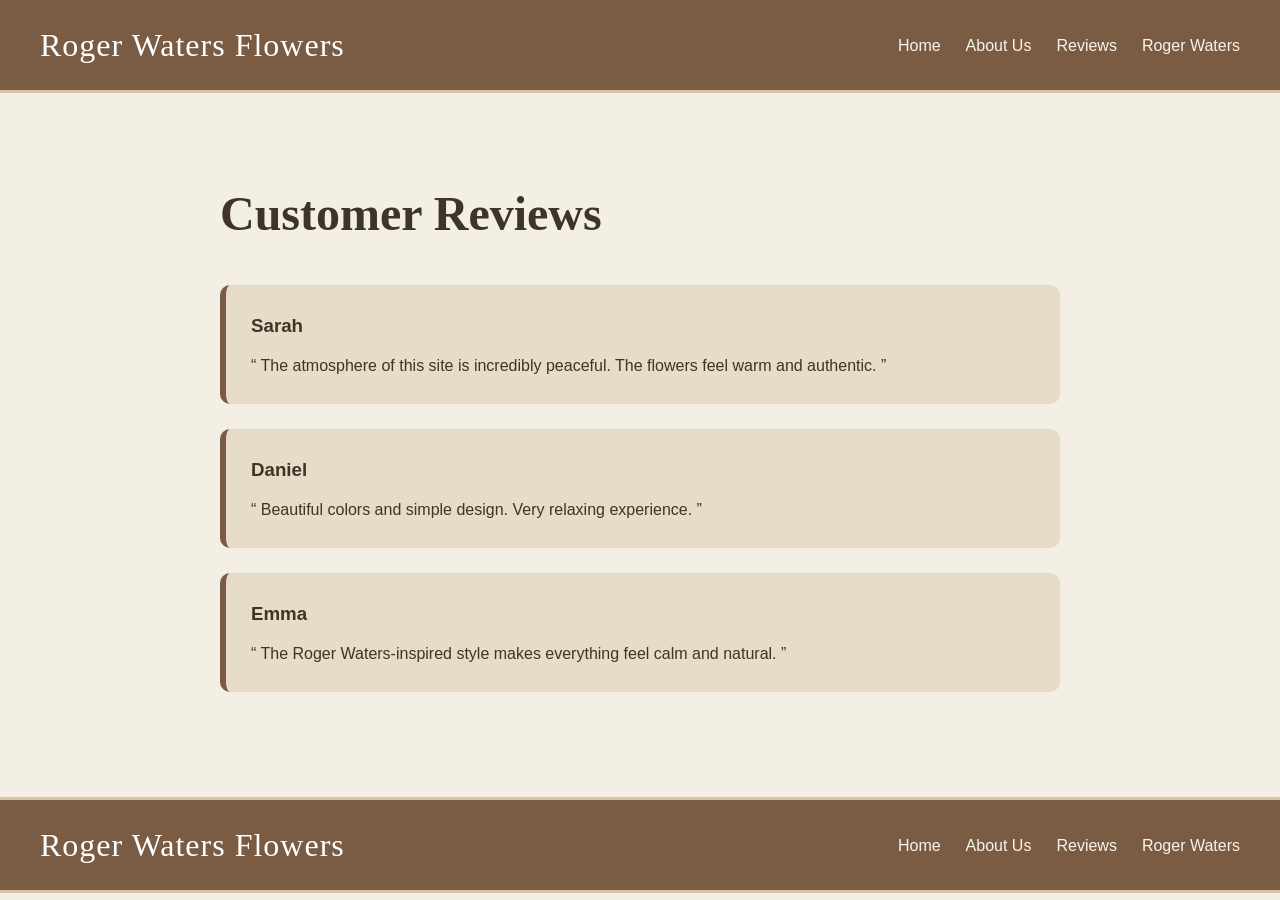
==== reviews.html @ 59c1c9ae "added review" ====
<!DOCTYPE html>
<html lang="en">
<head>
    <meta charset="UTF-8">
    <meta name="viewport" content="width=device-width, initial-scale=1.0">
    <title>Reviews</title>
    <link rel="stylesheet" href="style.css">
</head>
<body>

    <nav class="navbar">
        <div class="logo">Roger Waters Flowers</div>

        <ul class="nav-links">
            <li><a href="index.html">Home</a></li>
            <li><a href="about.html">About Us</a></li>
            <li><a href="reviews.html">Reviews</a></li>
            <li><a href="roger.html">Roger Waters</a></li>
        </ul>
    </nav>

    <main class="content-page">
        <h1>Customer Reviews</h1>

        <div class="review-card">
            <h3>Sarah</h3>
            <q>
                The atmosphere of this site is incredibly peaceful.
                The flowers feel warm and authentic.
            </q>
        </div>

        <div class="review-card">
            <h3>Daniel</h3>
            <q>
                Beautiful colors and simple design.
                Very relaxing experience.
            </q>
        </div>

        <div class="review-card">
            <h3>Emma</h3>
            <q>
                The Roger Waters-inspired style makes everything feel calm
                and natural.
            </q>
        </div>
    </main>

    <nav class="navbar bottom-nav">
        <div class="logo">Roger Waters Flowers</div>

        <ul class="nav-links">
            <li><a href="index.html">Home</a></li>
            <li><a href="about.html">About Us</a></li>
            <li><a href="reviews.html">Reviews</a></li>
            <li><a href="roger.html">Roger Waters</a></li>
        </ul>
    </nav>

</body>
</html>
---- style.css ----
* {
    margin: 0;
    padding: 0;
    box-sizing: border-box;
}

body {
    background-color: #f3efe4;
    color: #3e3428;
    font-family: sans-serif;
    line-height: 1.7;
}

.navbar {
    background-color: #7a5c45;
    color: white;
    padding: 18px 40px;

    display: flex;
    justify-content: space-between;
    align-items: center;

    border-bottom: 3px solid #d8c3a5;
}

.bottom-nav {
    /* margin-top: 60px; */
    border-top: 3px solid #d8c3a5;
}

.logo {
    font-family: serif;
    font-size: 2rem;
    letter-spacing: 1px;
}

.nav-links {
    list-style: none;
    display: flex;
    gap: 25px;
}

.nav-links a {
    text-decoration: none;
    color: #f8f4ec;
    font-size: 1rem;
    transition: 0.3s;
}

.nav-links a:hover {
    color: #d8c3a5;
}

.hero {
    height: 75vh;

    background:
        linear-gradient(rgba(0,0,0,0.35), rgba(0,0,0,0.35)),
        url('images/flower1.webp');

    background-size: cover;
    background-position: center;

    display: flex;
    justify-content: center;
    align-items: center;

    text-align: center;
    color: white;
}

.hero-text {
    max-width: 700px;
    padding: 20px;
}

.hero h1 {
    font-size: 4rem;
    margin-bottom: 20px;
    font-family: serif;
}

.hero p {
    font-size: 1.2rem;
}


.gallery-section {
    padding: 70px 40px;
    text-align: center;
}

.gallery-section h2 {
    font-size: 2.5rem;
    margin-bottom: 40px;
    font-family: 'Cormorant Garamond', serif;
}

.gallery {
    display: flex;
    justify-content: center;
    gap: 30px;
    flex-wrap: wrap;
}

.gallery img {
    width: 320px;
    height: 420px;
    object-fit: cover;

    border-radius: 12px;

    border: 5px solid #d8c3a5;

    transition: transform 0.4s ease;
}

.gallery img:hover {
    transform: scale(1.03);
}

.content-page {
    max-width: 900px;
    margin: auto;
    padding: 80px 30px;
}

.content-page h1 {
    font-size: 3rem;
    margin-bottom: 30px;
    font-family: 'Cormorant Garamond', serif;
}

.content-page p {
    margin-bottom: 20px;
    font-size: 1.1rem;
}

.review-card {
    background-color: #e7dcc7;

    padding: 25px;
    margin-bottom: 25px;

    border-left: 6px solid #7a5c45;
    border-radius: 10px;
}

.review-card h3 {
    margin-bottom: 10px;
}
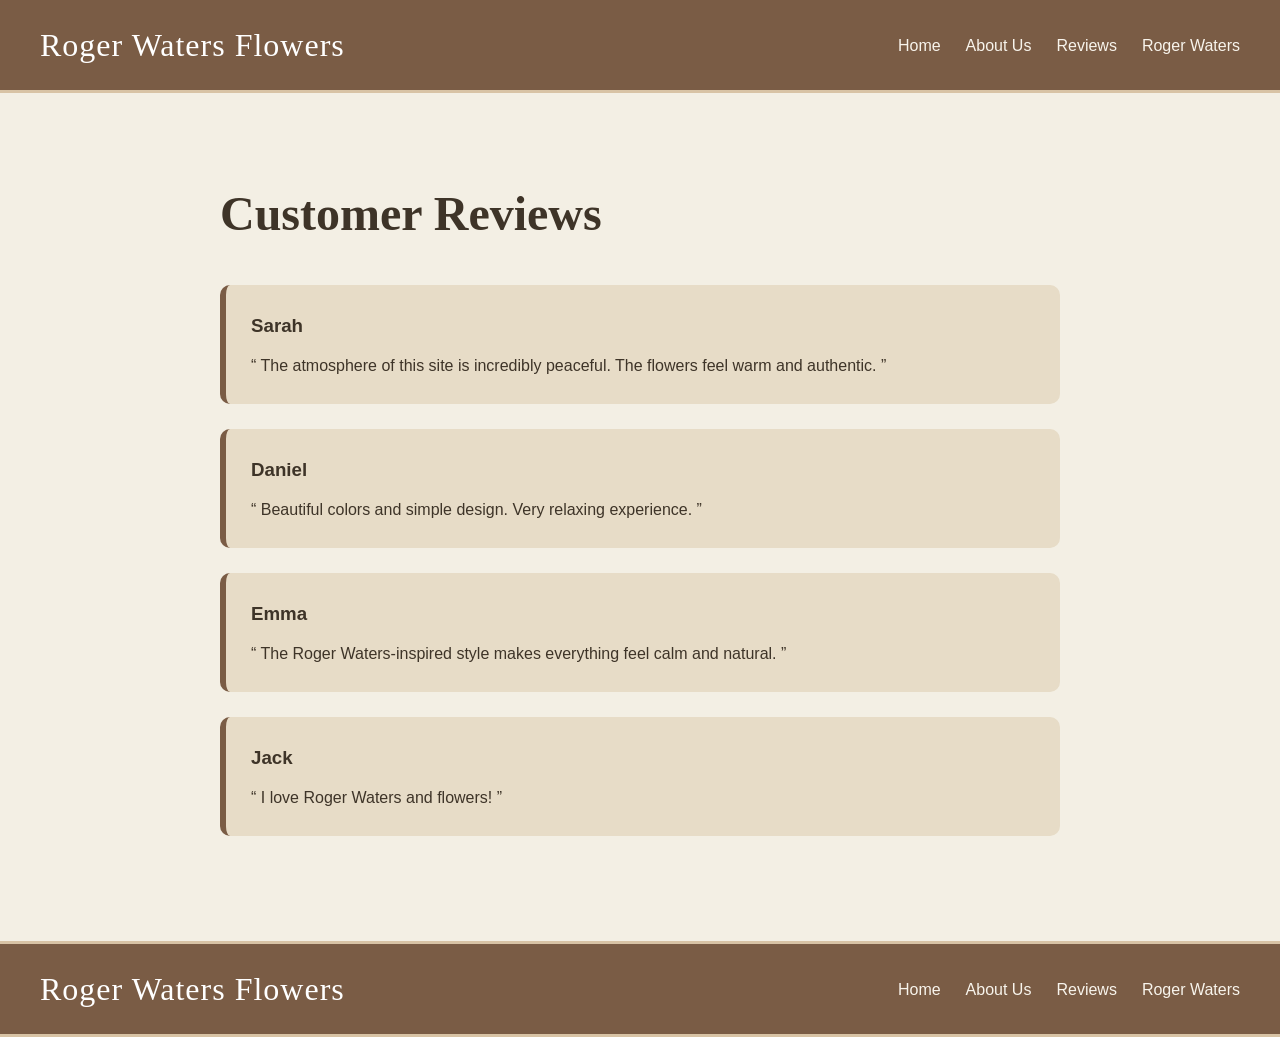
==== commit 92abc0b4: "added Jack's review" ====
--- a/reviews.html
+++ b/reviews.html
@@ -45,6 +45,13 @@
                 and natural.
             </q>
         </div>
+
+        <div class="review-card">
+            <h3>Jack</h3>
+            <q>
+                I love Roger Waters and flowers!
+            </q>
+        </div>
     </main>
 
     <nav class="navbar bottom-nav">
